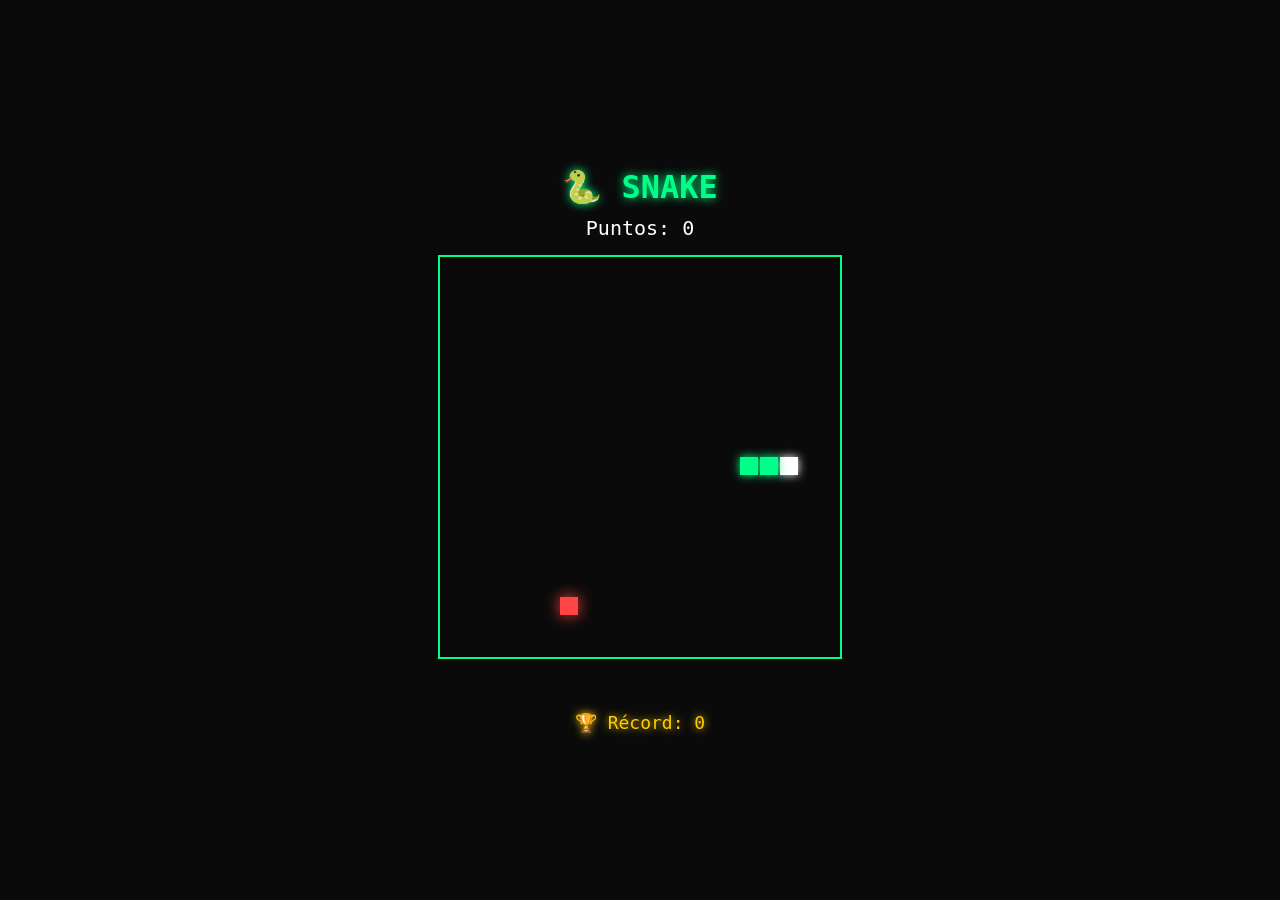
==== Snake.html @ dabe5df8 "Agregar controles tactiles swipe" ====
<!DOCTYPE html>
<html lang="es">
<head>
    <meta charset="UTF-8">
    <title>Snake</title>
    <style>
        * { margin: 0; padding: 0; box-sizing: border-box;}

        body {
            background: #0a0a0a;
            display: flex;
            flex-direction: column;
            align-items: center;
            justify-content: center;
            min-height: 100vh;
            font-family: monospace;
            color: white;
        }

        h1 {
            font-size: 32px;
            color: #00ff88;
            text-shadow: 0 0 10px #00ff88;
            margin-bottom: 10px;
        }

        #puntos {
            font-size: 20px;
            color: #ffffff;
            margin-bottom: 15px;
        }

        canvas {
            border: 2px solid #00ff88;
            box-shadow: 0 0 20ps #00ff88;
        }

        #mensaje {
            font-size: 22px;
            color: #ff4444;
            margin-top: 15px;
            min-height: 30px;
        }

        #record {
            font-size: 18px;
            color: #ffcc00;
            margin-top: 8px;
            text-shadow: 0 0 8px #ffcc00;
        }

        #Reiniciar {
            margin-top: 15px;
            padding: 10px 30px;
            font-size: 18px;
            background: #00ff88;
            color: #000;
            border: none;
            cursor: pointer;
            font-family: monospace;
            display: none;
        }
    </style>
</head>
<body>

    <h1>🐍 SNAKE</h1>
  <div id="puntos">Puntos: 0</div>
  <canvas id="c" width="400" height="400"></canvas>
  <div id="mensaje"></div>
  <div id="record">🏆 Récord: 0</div>
  <button id="reiniciar">Jugar de nuevo</button>

<script>
  const canvas = document.getElementById('c');
  const ctx = canvas.getContext('2d');
  const puntosDiv = document.getElementById('puntos');
  const mensajeDiv = document.getElementById('mensaje');
  const botonReiniciar = document.getElementById('reiniciar');

  const TAMA = 20;       // tamaño de cada celda
  const COLS = 20;       // columnas
  const FILAS = 20;      // filas

  let serpiente, direccion, comida, puntos, jugando, intervalo;

  let record = 0;
  const recordDiv = document.getElementById('record');

function sonidoComer() {
  const ctx2 = new AudioContext();
  const osc = ctx2.createOscillator();
  const gain = ctx2.createGain();
  osc.connect(gain);
  gain.connect(ctx2.destination);
  osc.frequency.value = 520;
  gain.gain.setValueAtTime(0.3, ctx2.currentTime);
  gain.gain.exponentialRampToValueAtTime(0.001, ctx2.currentTime + 0.15);
  osc.start();
  osc.stop(ctx2.currentTime + 0.15);
}

function sonidoMuerte() {
  const ctx2 = new AudioContext();
  const osc = ctx2.createOscillator();
  const gain = ctx2.createGain();
  osc.connect(gain);
  gain.connect(ctx2.destination);
  osc.type = 'sawtooth';
  osc.frequency.value = 150;
  gain.gain.setValueAtTime(0.4, ctx2.currentTime);
  gain.gain.exponentialRampToValueAtTime(0.001, ctx2.currentTime + 0.4);
  osc.start();
  osc.stop(ctx2.currentTime + 0.4);
}

  function iniciar() {
    serpiente = [
      { x: 10, y: 10 },
      { x: 9,  y: 10 },
      { x: 8,  y: 10 },
    ];
    direccion = { x: 1, y: 0 };
    puntos = 0;
    jugando = true;
    mensajeDiv.textContent = '';
    botonReiniciar.style.display = 'none';
    puntosDiv.textContent = 'Puntos: 0';
    nuevaComida();
    
    clearInterval(intervalo);
    intervalo = setInterval(actualizar, 150);
  }

  function nuevaComida() {
    comida = {
        x: Math.floor(Math.random() * COLS),
        y: Math.floor(Math.random() * FILAS),
    };
  }

  function actualizar() {
    //Mover serpiente
    const cabeza = {
        x: serpiente[0].x + direccion.x,
        y: serpiente[0].y + direccion.y,
    };
  

  //Choke con paredes
  if (cabeza.x < 0 || cabeza.x >= COLS || cabeza.y < 0 || cabeza.y >= FILAS) {
    terminar();
    return;
  }

  //choque consigo misma
  for (const parte of serpiente) {
    if (cabeza.x === parte.x && cabeza.y === parte.y) {
        terminar();
        return;
    }
  }

  serpiente.unshift(cabeza);

  //Comer comida
  if (cabeza.x === comida.x && cabeza.y === comida.y) {
  puntos += 10;
  puntosDiv.textContent = 'Puntos: ' + puntos;
  nuevaComida();
  sonidoComer();

  // Subir velocidad cada 50 puntos
  if (puntos % 50 === 0) {
    clearInterval(intervalo);
    const velocidad = Math.max(60, 150 - puntos);
    intervalo = setInterval(actualizar, velocidad);
  }
} else {
  serpiente.pop();
}
  dibujar();
}

  function dibujar() {
    //fondo
    ctx.fillStyle = '#0a0a0a';
    ctx.fillRect(0, 0, canvas.width, canvas.height);

    // Comida
    ctx.fillStyle = '#ff4444';
    ctx.shadowBlur = 15;
    ctx.shadowColor = '#ff4444';
    ctx.fillRect(comida.x * TAMA, comida.y * TAMA, TAMA - 2, TAMA - 2);

    // Serpiente
    for (let i = 0; i < serpiente.length; i++) {
      if (i === 0) {
        ctx.fillStyle = '#ffffff';
        ctx.shadowColor = '#ffffff';
      } else {
        ctx.fillStyle = '#00ff88';
        ctx.shadowColor = '#00ff88';
      }
      ctx.shadowBlur = 10;
      ctx.fillRect(
        serpiente[i].x * TAMA,
        serpiente[i].y * TAMA,
        TAMA - 2,
        TAMA - 2
      );
    }

    ctx.shadowBlur = 0;
  }

 function terminar() {
  jugando = false;
  clearInterval(intervalo);
  sonidoMuerte();

  if (puntos > record) {
    record = puntos;
    recordDiv.textContent = '🏆 Récord: ' + record;
  }

  mensajeDiv.textContent = '💀 Game Over — Puntos: ' + puntos;
  botonReiniciar.style.display = 'inline-block';

  }

  // Controles teclado
  document.addEventListener('keydown', (e) => {
    if (e.key === 'ArrowUp'    && direccion.y === 0) direccion = { x: 0, y: -1 };
    if (e.key === 'ArrowDown'  && direccion.y === 0) direccion = { x: 0, y:  1 };
    if (e.key === 'ArrowLeft'  && direccion.x === 0) direccion = { x: -1, y: 0 };
    if (e.key === 'ArrowRight' && direccion.x === 0) direccion = { x:  1, y: 0 };
  });

  botonReiniciar.addEventListener('click', iniciar);

  iniciar();
</script>
  
</body>
</html>
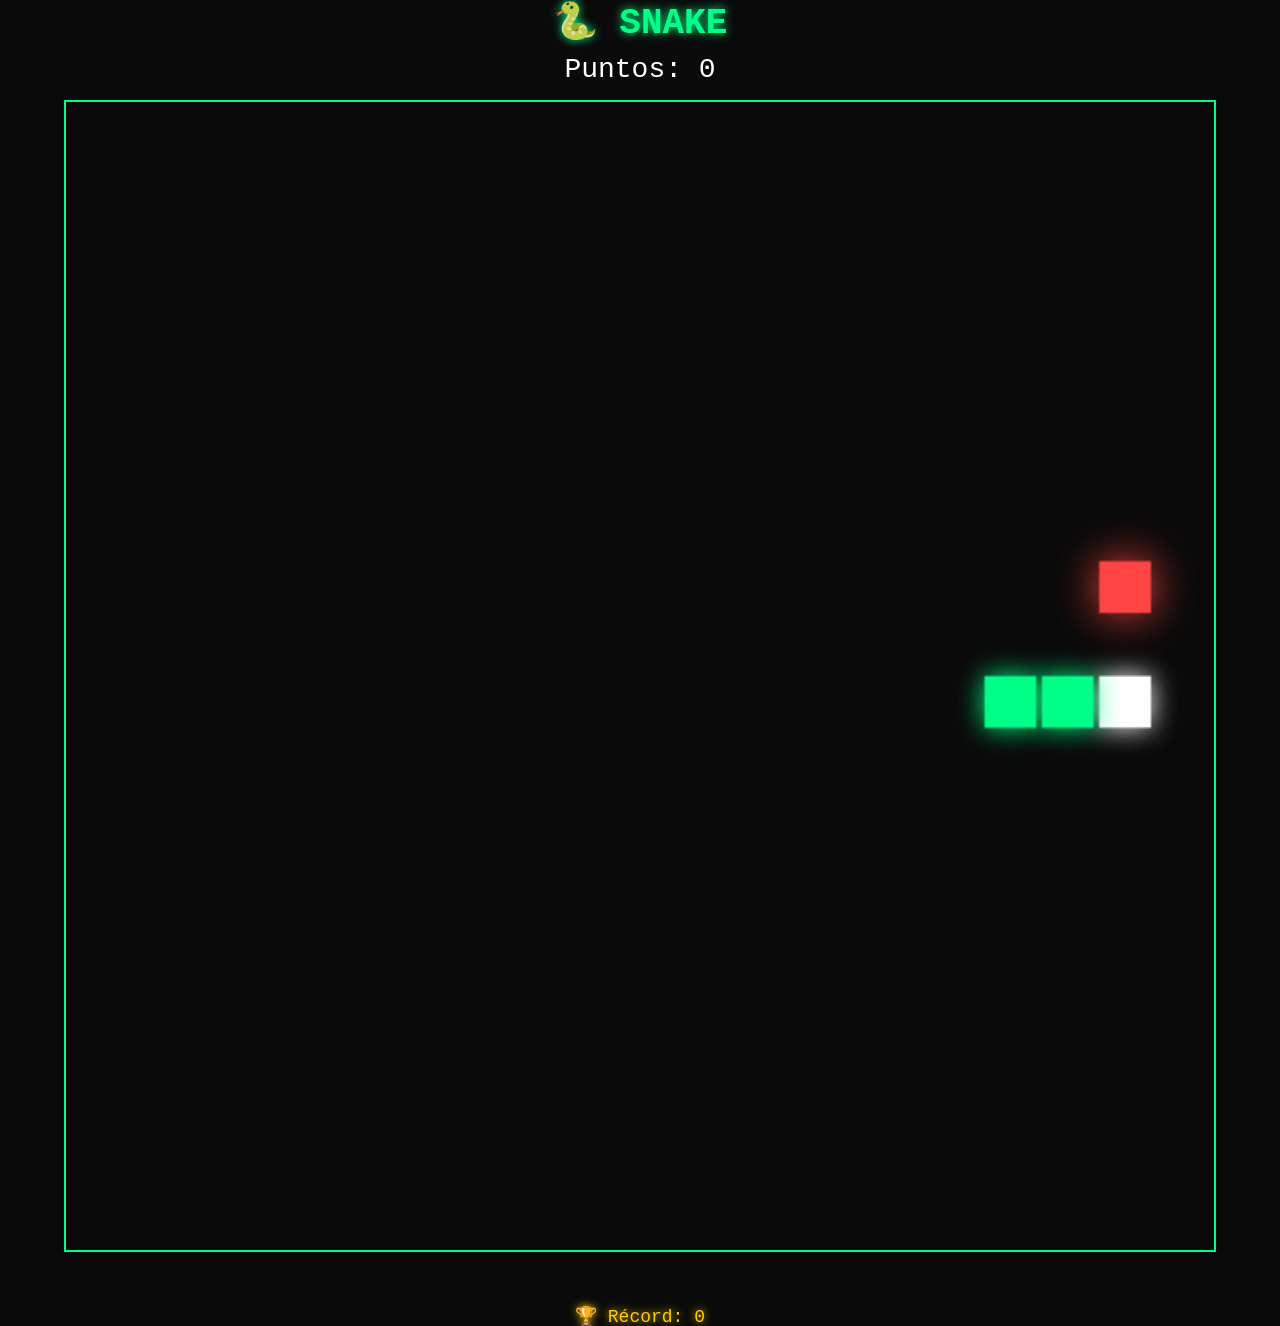
==== commit 59d4f906: "Canvas max-width movil" ====
--- a/Snake.html
+++ b/Snake.html
@@ -18,14 +18,14 @@
         }
 
         h1 {
-            font-size: 32px;
+            font-size: 36px;
             color: #00ff88;
             text-shadow: 0 0 10px #00ff88;
             margin-bottom: 10px;
         }
 
         #puntos {
-            font-size: 20px;
+            font-size: 28px;
             color: #ffffff;
             margin-bottom: 15px;
         }
@@ -33,6 +33,8 @@
         canvas {
             border: 2px solid #00ff88;
             box-shadow: 0 0 20ps #00ff88;
+            width: min(90vw);
+            height: min(90vw);
         }
 
         #mensaje {
@@ -84,7 +86,7 @@
 
   let serpiente, direccion, comida, puntos, jugando, intervalo;
 
-  let record = 0;
+  let record = localStorage.getItem('record') || 0;
   const recordDiv = document.getElementById('record');
 
 function sonidoComer() {
@@ -221,6 +223,7 @@
 
   if (puntos > record) {
     record = puntos;
+    localStorage.setItem('record', record);
     recordDiv.textContent = '🏆 Récord: ' + record;
   }
 
@@ -240,6 +243,31 @@
   botonReiniciar.addEventListener('click', iniciar);
 
   iniciar();
+  // Controles táctiles (swipe)
+let touchStartX = 0;
+let touchStartY = 0;
+
+document.addEventListener('touchstart', (e) => {
+    e.preventDefault();
+    touchStartX = e.touches[0].clientX;
+    touchStartY = e.touches[0].clientY;
+}, { passive: false });
+
+document.addEventListener('touchend', (e) => {
+    e.preventDefault();
+    const dx = e.changedTouches[0].clientX - touchStartX;
+    const dy = e.changedTouches[0].clientY - touchStartY;
+
+    if (Math.abs(dx) > Math.abs(dy)) {
+        // Swipe horizontal
+        if (dx > 30 && direccion.x === 0) direccion = { x: 1, y: 0 };
+        if (dx < -30 && direccion.x === 0) direccion = { x: -1, y: 0 };
+    } else {
+        // Swipe vertical
+        if (dy > 30 && direccion.y === 0) direccion = { x: 0, y: 1 };
+        if (dy < -30 && direccion.y === 0) direccion = { x: 0, y: -1 };
+    }
+    }, { passive: false });
 </script>
   
 </body>
